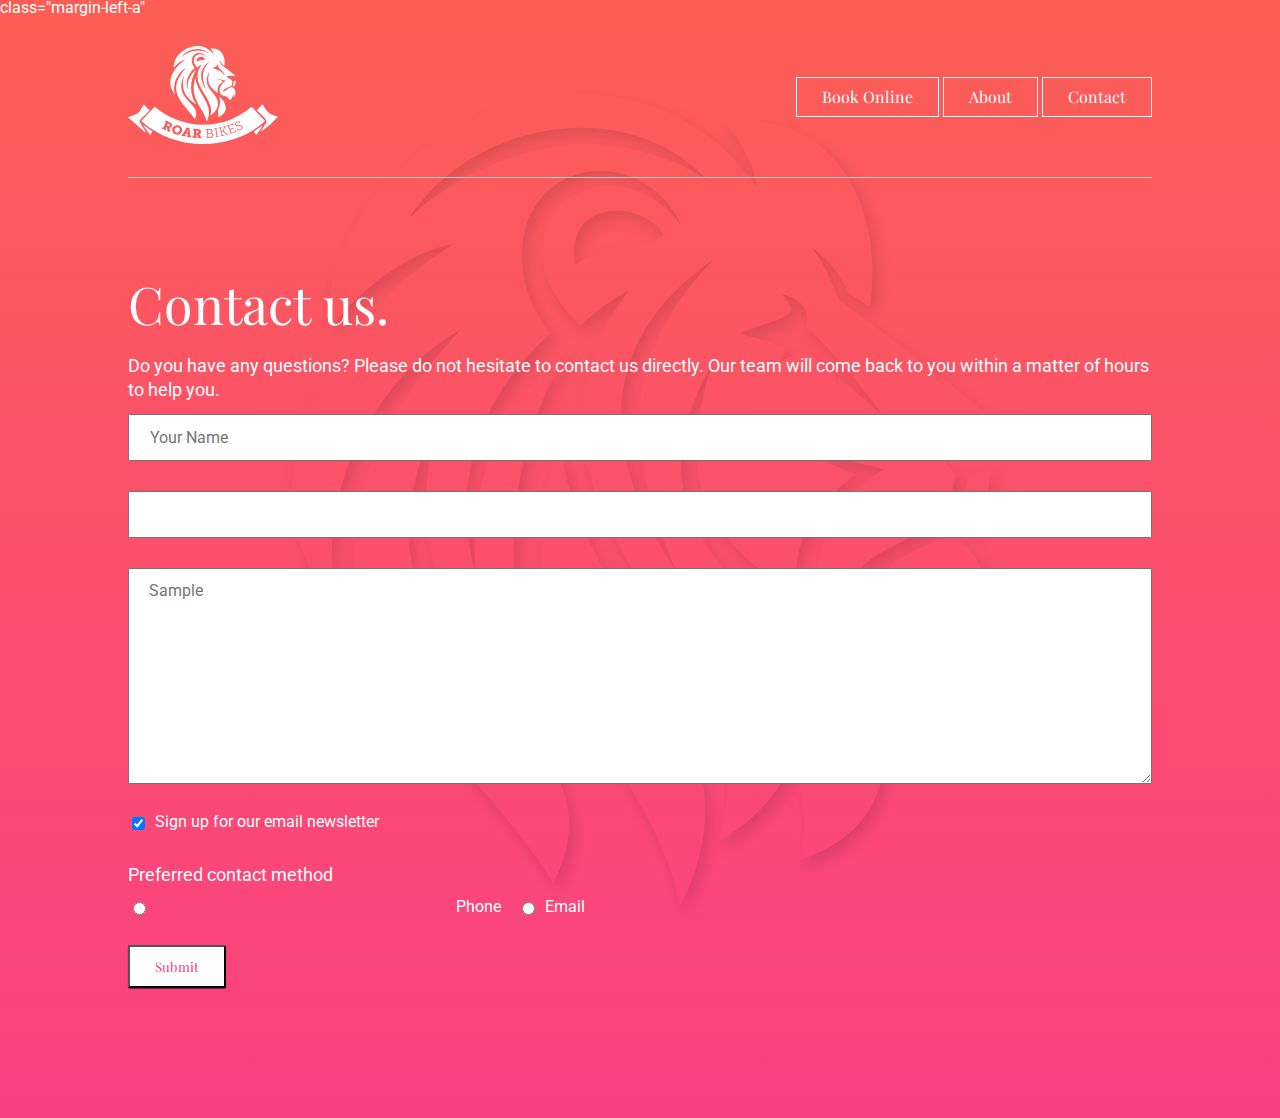
==== contact-us.html @ 5eb359ea "final commit" ====
<!DOCTYPE html>
<html lang="en">
<head>
    <meta charset="UTF-8">
    <meta name="viewport" content="width=device-width, initial-scale=1.0">
   class="margin-left-a" <meta http-equiv="X-UA-Compatible" content="ie=edge">
    <title>Mobile bike repairs anywhere in greater Dublin, Ireland.</title>
    <link rel="stylesheet" href="cssreset-meyers.css">
    <link rel="stylesheet" href="style.css">
    <link href="https://fonts.googleapis.com/css?family=Playfair+Display|Roboto:300" 
    rel="stylesheet">
    <link rel="stylesheet" href="https://use.fontawesome.com/releases/v5.8.1/css/all.css" integrity="sha384-50oBUHEmvpQ+1lW4y57PTFmhCaXp0ML5d60M1M7uH2+nqUivzIebhndOJK28anvf" crossorigin="anonymous">
</head>
<body>

    <div class="container">

        <header>
            <div class="logo">
                <a href="index.html"><img src="images/logo-roar-bikes.svg" alt="Roar Bike Servicing Logo"></a>
            </div>
            <nav>
                <div class="navButton">
                    <a href="#">Book Online</a>

                        <div class="dropdown">
                            <a href="#" class="navButton">Onsite Service</a>
                            <a href="#" class="navButton">Parts Delivery</a>
                            <a href="#" class="navButton">Request Callback</a>   
                        </div>
            
                </div>
                <div class="navButton">
                    <a href="#">About</a>
                </div>    
                <div class="navButton">
                    <a href="contact-us.html">Contact</a>
                </div>
            </nav>

        </header>
        <div class="main">
                <h1>Contact us.</h1>
                <p>Do you have any questions? Please do not hesitate to contact us directly. Our team will come back to you within a matter of hours to help you.</p>
                <form action="mail.php" method="post" class="myform">
                
                        <div class="inputwrapper">
                            <input type="text" id="name" name="name" placeholder="Your Name">
                        </div>
                        
                        <div class="inputwrapper">
                            <input type="text" id="email" name="email">
                        </div>
                        
                        <div class="inputwrapper">
                            <textarea name="message" id="message" rows="10" maxlength="10" placeholder="Sample"></textarea>
                        </div>
                        
                        <div class="inputwrapper">
                            <input type="checkbox" id="newsletter" name="newsletter" value="yes-please" checked>
                            <label for="newsletter">Sign up for our email newsletter</label>
                        </div>
                    
                        <p>Preferred contact method</p>
                        <div class="inputwrapper">                          
                            <input type="radio" name="contact-pref" id="Phone" value="Phone">
                            <label for="Phone" class="margin-left-a">Phone</label>
                            &nbsp;&nbsp;&nbsp;&nbsp;
                            <input type="radio" name="contact-pref" id="Email" value="Email">
                            <label for="Email">Email</label>
                        </div>
                    
                    
                        <div class="inputwrapper"> 
                            <input type="submit" value="Submit" class="mybutton">
                        </div>
                    
                    </form>

        </div>



    </div>
    
</body>
</html>
---- cssreset-meyers.css ----
/* http://meyerweb.com/eric/tools/css/reset/ 
   v2.0 | 20110126
   License: none (public domain)
*/

html, body, div, span, applet, object, iframe,
h1, h2, h3, h4, h5, h6, p, blockquote, pre,
a, abbr, acronym, address, big, cite, code,
del, dfn, em, img, ins, kbd, q, s, samp,
small, strike, strong, sub, sup, tt, var,
b, u, i, center,
dl, dt, dd, ol, ul, li,
fieldset, form, label, legend,
table, caption, tbody, tfoot, thead, tr, th, td,
article, aside, canvas, details, embed, 
figure, figcaption, footer, header, hgroup, 
menu, nav, output, ruby, section, summary,
time, mark, audio, video {
	margin: 0;
	padding: 0;
	border: 0;
	font-size: 100%;
	font: inherit;
	vertical-align: baseline;
}
/* HTML5 display-role reset for older browsers */
article, aside, details, figcaption, figure, 
footer, header, hgroup, menu, nav, section {
	display: block;
}
body {
	line-height: 1;
}
ol, ul {
	list-style: none;
}
blockquote, q {
	quotes: none;
}
blockquote:before, blockquote:after,
q:before, q:after {
	content: '';
	content: none;
}
table {
	border-collapse: collapse;
	border-spacing: 0;
}
---- style.css ----
html {
    background-image: linear-gradient(#FC5E55, #FA4083);
}

body {
    color: #ffffff;
    font-family: 'Roboto', sans-serif;
    padding-bottom: 100px;
    background-image: url(images/image-lion-background.png);
    background-repeat: no-repeat;
    background-position: top center;
}

.container {
    width: 1024px;
    min-height: 500px;
    margin-left: auto;
    margin-right: auto;
}




header {
    display: flex;
    align-items: center;
    padding-top: 30px;
    padding-bottom: 30px;
    border-bottom: 1px solid lightgray;
}

.logo
    {
    flex: 1;
}

nav {
    flex: 2;
    text-align: right;
}

nav a.navButton {
    margin-left: 30px;
}

.hero {
    min-height: 450px;
    display: flex;
    align-items: center;
}

.main {
    min-height: 450px;
    padding-top: 100px;
}

.cards {
    display: flex;
    justify-content: space-between;
    /* Align Center is added later in the course. */
    text-align: center; 
}

.card1 {
    min-height: 250px;
    width: 30%;
    background-image: url(images/image-background-card1.jpg);
    background-size: cover;
    background-position: bottom;
    box-sizing: border-box;
}

.card2 {
    min-height: 250px;
    width: 30%;
    background-image: url(images/image-background-card2.jpg);
    background-size: cover;
    background-position: bottom;
    box-sizing: border-box;
}

.card3 {
    min-height: 250px;
    width: 30%;
    background-image: url(images/image-background-card3.jpg);
    background-size: cover;
    background-position: bottom;
    box-sizing: border-box;
}

.hero-box1 {
    flex: 2;
}

.hero-box2 {
    flex: 1;
}


h1 {
    font-family: 'Playfair Display', serif;
    font-size: 3.25rem;
    margin-bottom: 1.5rem;
}

p {
    font-size: 1.125rem;
    line-height: 1.5rem;
    margin-bottom: 0.75rem;
}

.hero-box1 p {
    padding-right: 100px;
}

.mybutton {
    text-decoration: none;
    background-color: white;
    color: #FA4083;
    font-family: 'Playfair Display', serif;
    padding-left: 25px;
    padding-right: 25px;
    padding-top: 11px;
    padding-bottom: 11px;
    display: inline-block;
    border-radius: 2px;
    box-shadow: 0px 1px 1px rgba(0, 0, 0, .5);
}

.hero-box1 a.mybutton {
    margin-top: 20px;
}

.mybutton:hover {
    background-color: rgb(0, 255, 149);
    transition-duration: 1s;

}

.navButton {
    text-decoration: none;
    color: white;
    font-family: 'Playfair Display', serif;
    padding-left: 25px;
    padding-right: 25px;
    padding-top: 11px;
    padding-bottom: 11px;
    display: inline-block;
    border-style: solid;
    border-width: 1px;
    position: relative;
}

.navButton a {
    text-decoration: none;
    color: white;
}

.dropdown {
    display: none;
    position: absolute;
    z-index: 1;
    text-align: center;
    padding-top: 20px;
}

.dropdown .navButton {
    margin-bottom: 8px;
    min-width: 140px;
}

.navButton:hover .dropdown {
    display: block;
}


.testimonials {
    display: flex;
    flex-wrap: wrap;
    justify-content: space-between;
    margin-top: 40px;
}

.tbox {
    width: 37%;
    padding: 50px;
    border-style: solid;
    border-width: 1px;
    margin-top: 50px;    
}

.tbox :last-child {
    font-size: .8em;
    padding-left: 20px;
  }
  
h2 {
    font-family: 'Playfair Display', serif;
    font-size: 2rem;
    margin-top: 20px;
    margin-bottom: 10px;
}

.cards p {
    font-size: 0.875rem;
    line-height: 1.2rem;
}

.cards a {
    color: white;
    text-decoration: none;
}

i {
    font-size: 80px;
}

.card1, .card2, .card3 {
    padding: 30px;
}

.inputwrapper {
    display: flex;
    margin-bottom: 30px;
}

input[type=text], textarea {
    padding: 12px 20px;
    font-size: 1rem;
    font-family: 'Roboto', sans-serif; 
    flex: 1;
	outline: none;
  }

input[type=checkbox], input[type=radio]  {
    margin-right: 10px;
  }

.margin-left-a {
	margin-left: 300px;
}
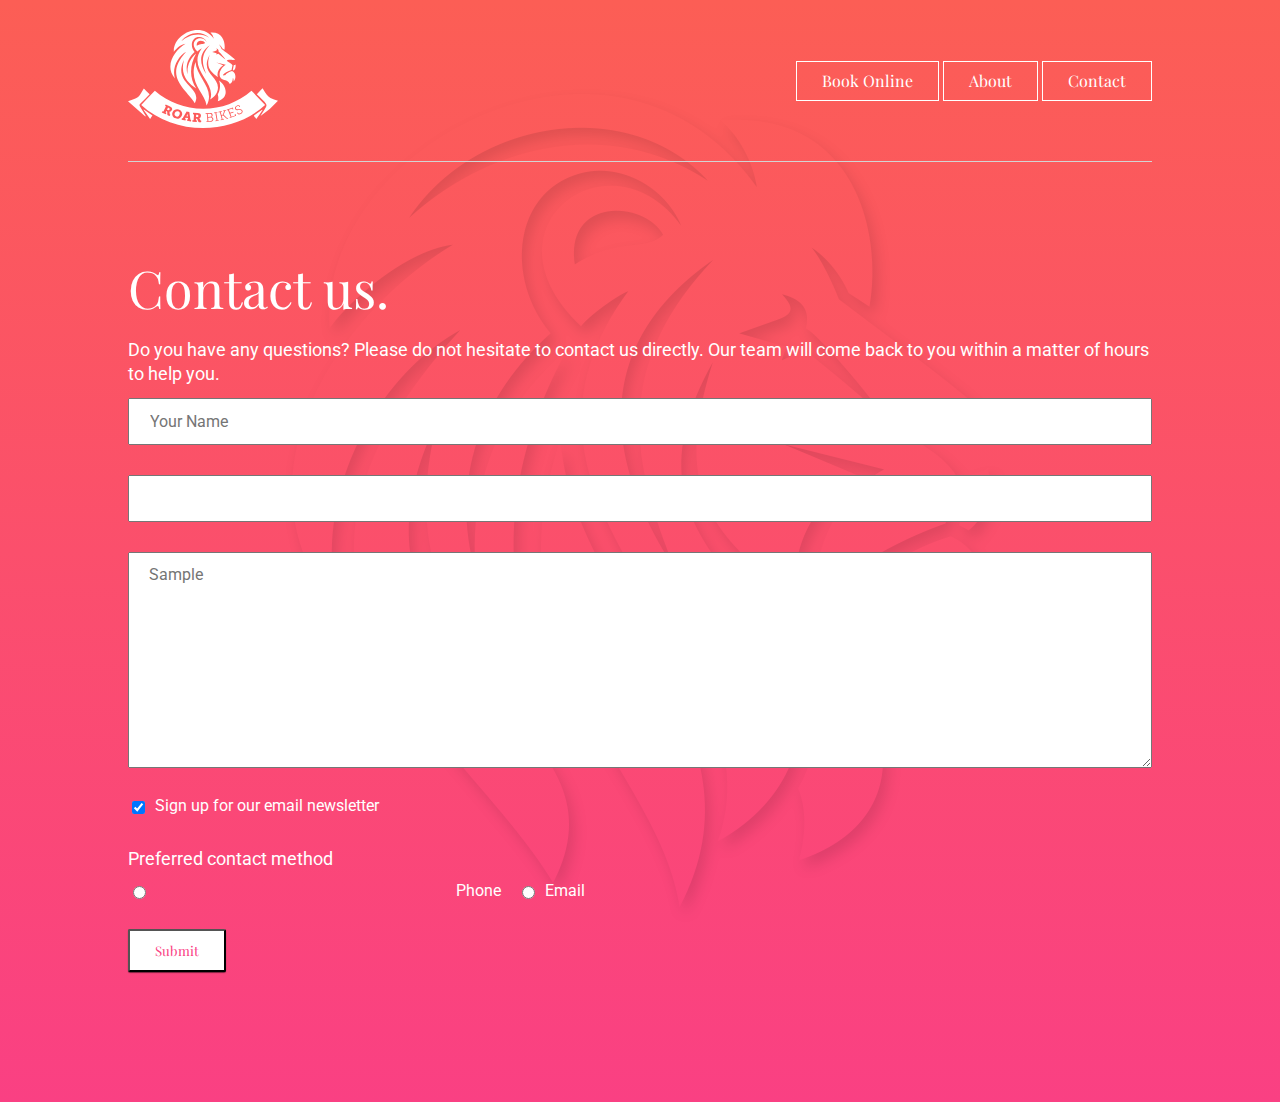
==== commit d7a0a8a5: "edited contact us page" ====
--- a/contact-us.html
+++ b/contact-us.html
@@ -3,8 +3,8 @@
 <head>
     <meta charset="UTF-8">
     <meta name="viewport" content="width=device-width, initial-scale=1.0">
-   class="margin-left-a" <meta http-equiv="X-UA-Compatible" content="ie=edge">
-    <title>Mobile bike repairs anywhere in greater Dublin, Ireland.</title>
+    <meta http-equiv="X-UA-Compatible" content="ie=edge">
+    <title class="margin-left-a" >Mobile bike repairs anywhere in greater Dublin, Ireland.</title>
     <link rel="stylesheet" href="cssreset-meyers.css">
     <link rel="stylesheet" href="style.css">
     <link href="https://fonts.googleapis.com/css?family=Playfair+Display|Roboto:300" 
